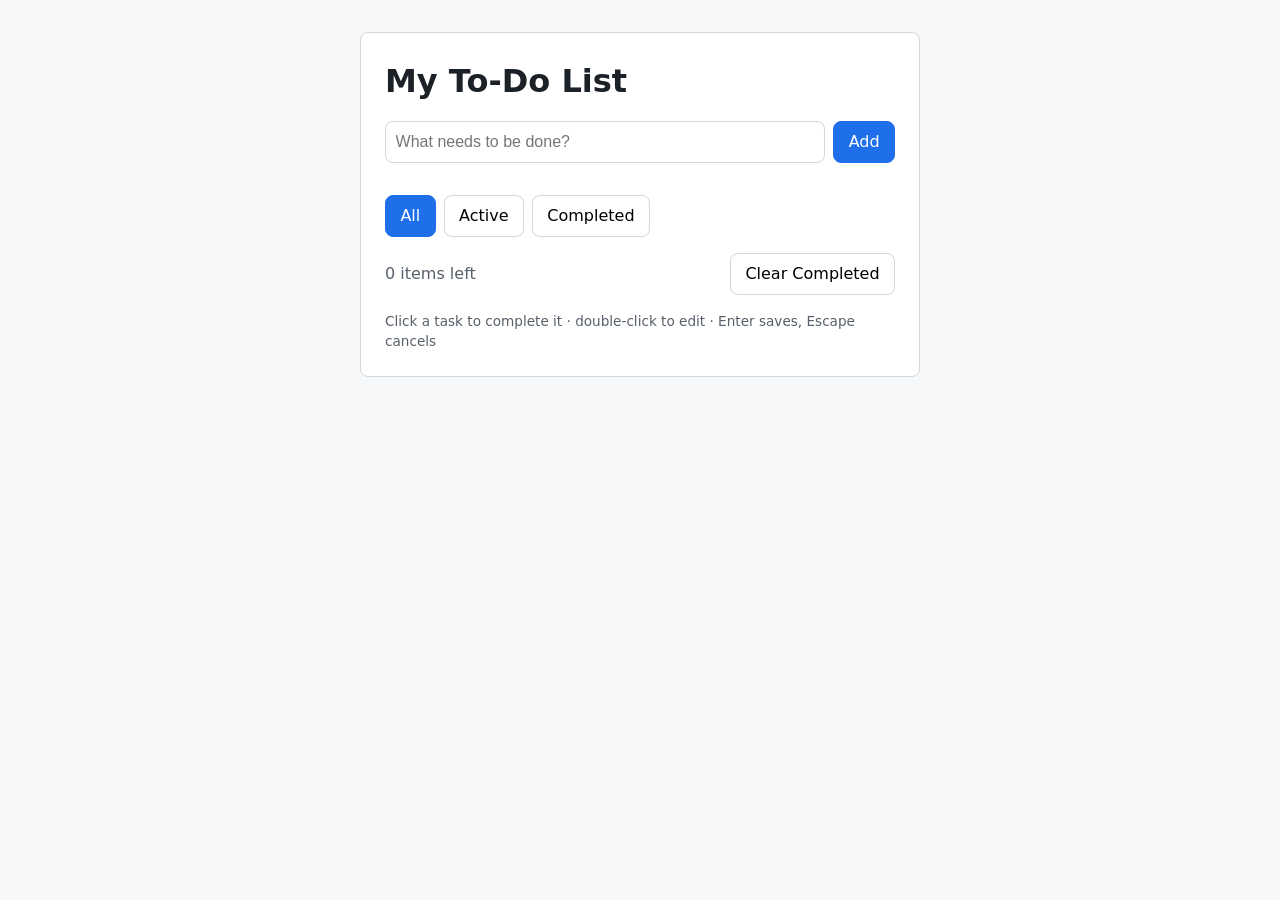
==== lesson 10/index.html @ 8aa3fe99 "Edting new changes" ====
<!DOCTYPE html>
<html lang="en">
<head>
    <meta charset="UTF-8">
    <meta name="viewport" content="width=device-width, initial-scale=1.0">
    <title>To-Do List</title>
    <link rel="stylesheet" href="styles.css">
</head>
<body>
    <main class="container">
        <h1>My To-Do List</h1>

        <form id="todo-form">
            <label for="todo-input" class="visually-hidden">New task</label>
            <input type="text" id="todo-input" placeholder="What needs to be done?" autocomplete="off">
            <button type="submit">Add</button>
        </form>
        <p id="form-error" class="form-error" role="alert"></p>

        <div class="filters" role="group" aria-label="Show">
            <button type="button" class="filter active" data-filter="all" aria-pressed="true">All</button>
            <button type="button" class="filter" data-filter="active" aria-pressed="false">Active</button>
            <button type="button" class="filter" data-filter="completed" aria-pressed="false">Completed</button>
        </div>

        <ul id="todo-list"></ul>

        <div class="stats">
            <span id="items-left">0 items left</span>
            <button type="button" id="clear-completed">Clear Completed</button>
        </div>

        <p class="hint">Click a task to complete it · double-click to edit · Enter saves, Escape cancels</p>
    </main>

    <script src="app.js"></script>
</body>
</html>
---- lesson 10/styles.css ----
:root {
    --color-primary: #1f6feb;
    --color-text: #1c2128;
    --color-muted: #57606a;
    --color-border: #d0d7de;
    --color-danger: #cf222e;
    --radius: 8px;
}

*, *::before, *::after { box-sizing: border-box; margin: 0; padding: 0; }

body {
    font-family: system-ui, sans-serif;
    line-height: 1.5;
    color: var(--color-text);
    background: #f6f8fa;
}

.container {
    max-width: 560px;
    margin: 2rem auto;
    padding: 1.5rem;
    background: #fff;
    border: 1px solid var(--color-border);
    border-radius: var(--radius);
}

h1 { margin-bottom: 1rem; }

.visually-hidden {
    position: absolute; width: 1px; height: 1px;
    overflow: hidden; clip: rect(0 0 0 0); white-space: nowrap;
}

#todo-form { display: flex; gap: 0.5rem; }
#todo-input { flex: 1; padding: 0.6rem; font-size: 1rem; border: 1px solid var(--color-border); border-radius: var(--radius); }

button {
    font: inherit;
    padding: 0.5rem 0.9rem;
    border: 1px solid var(--color-border);
    border-radius: var(--radius);
    background: #fff;
    cursor: pointer;
}
#todo-form button { background: var(--color-primary); color: #fff; border-color: var(--color-primary); }

button:focus-visible, input:focus-visible {
    outline: 3px solid var(--color-primary);
    outline-offset: 2px;
}

.form-error { min-height: 1.5rem; color: var(--color-danger); font-size: 0.9rem; }

.filters { display: flex; gap: 0.5rem; margin: 0.5rem 0 1rem; }
.filter.active { background: var(--color-primary); color: #fff; border-color: var(--color-primary); }

#todo-list { list-style: none; }

.todo-item {
    display: flex;
    align-items: center;
    gap: 0.75rem;
    padding: 0.6rem 0.25rem;
    border-bottom: 1px solid var(--color-border);
}
.todo-text { flex: 1; cursor: pointer; overflow-wrap: anywhere; }
.todo-item.completed .todo-text { text-decoration: line-through; color: var(--color-muted); }

/* delete appears on hover — and on keyboard focus, so it's reachable without a mouse */
.delete { opacity: 0; color: var(--color-danger); border-color: transparent; }
.todo-item:hover .delete,
.todo-item:focus-within .delete { opacity: 1; }

.edit { flex: 1; padding: 0.3rem; font-size: 1rem; }

.stats {
    display: flex;
    justify-content: space-between;
    align-items: center;
    margin-top: 1rem;
    color: var(--color-muted);
}

.hint { margin-top: 1rem; font-size: 0.85rem; color: var(--color-muted); }
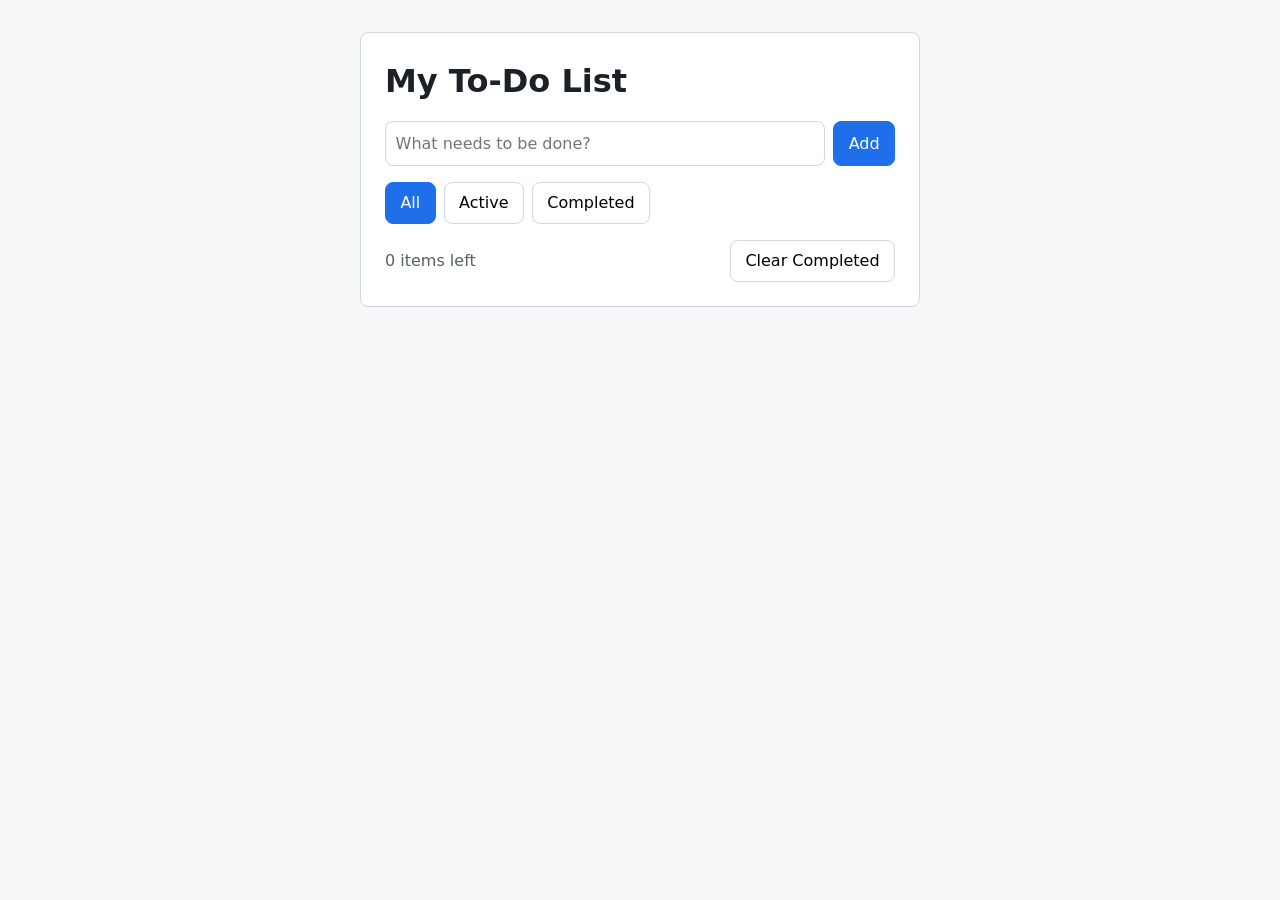
==== commit c5efc622: "Add: lesson 10 only" ====
--- a/lesson 10/index.html
+++ b/lesson 10/index.html
@@ -12,12 +12,17 @@
 
         <form id="todo-form">
             <label for="todo-input" class="visually-hidden">New task</label>
-            <input type="text" id="todo-input" placeholder="What needs to be done?" autocomplete="off">
+            <input
+                type="text"
+                id="todo-input"
+                placeholder="What needs to be done?"
+                autocomplete="off"
+                required
+            >
             <button type="submit">Add</button>
         </form>
-        <p id="form-error" class="form-error" role="alert"></p>
 
-        <div class="filters" role="group" aria-label="Show">
+        <div class="filters" role="group" aria-label="Filter tasks">
             <button type="button" class="filter active" data-filter="all" aria-pressed="true">All</button>
             <button type="button" class="filter" data-filter="active" aria-pressed="false">Active</button>
             <button type="button" class="filter" data-filter="completed" aria-pressed="false">Completed</button>
@@ -29,10 +34,8 @@
             <span id="items-left">0 items left</span>
             <button type="button" id="clear-completed">Clear Completed</button>
         </div>
-
-        <p class="hint">Click a task to complete it · double-click to edit · Enter saves, Escape cancels</p>
     </main>
 
     <script src="app.js"></script>
 </body>
-</html>
+</html>
--- a/lesson 10/styles.css
+++ b/lesson 10/styles.css
@@ -1,85 +1,125 @@
-:root {
-    --color-primary: #1f6feb;
-    --color-text: #1c2128;
-    --color-muted: #57606a;
-    --color-border: #d0d7de;
-    --color-danger: #cf222e;
-    --radius: 8px;
+* {
+    box-sizing: border-box;
 }
 
-*, *::before, *::after { box-sizing: border-box; margin: 0; padding: 0; }
-
 body {
+    margin: 0;
+    padding: 2rem 1rem;
     font-family: system-ui, sans-serif;
     line-height: 1.5;
-    color: var(--color-text);
+    color: #1c2128;
     background: #f6f8fa;
 }
 
 .container {
     max-width: 560px;
-    margin: 2rem auto;
+    margin: 0 auto;
     padding: 1.5rem;
     background: #fff;
-    border: 1px solid var(--color-border);
-    border-radius: var(--radius);
+    border: 1px solid #d0d7de;
+    border-radius: 8px;
 }
 
-h1 { margin-bottom: 1rem; }
+h1 {
+    margin: 0 0 1rem;
+}
 
 .visually-hidden {
-    position: absolute; width: 1px; height: 1px;
-    overflow: hidden; clip: rect(0 0 0 0); white-space: nowrap;
+    position: absolute;
+    width: 1px;
+    height: 1px;
+    overflow: hidden;
+    clip: rect(0, 0, 0, 0);
+    white-space: nowrap;
 }
 
-#todo-form { display: flex; gap: 0.5rem; }
-#todo-input { flex: 1; padding: 0.6rem; font-size: 1rem; border: 1px solid var(--color-border); border-radius: var(--radius); }
+#todo-form {
+    display: flex;
+    gap: 0.5rem;
+}
+
+#todo-input {
+    flex: 1;
+    min-width: 0;
+    padding: 0.6rem;
+    font: inherit;
+    border: 1px solid #d0d7de;
+    border-radius: 8px;
+}
 
 button {
+    padding: 0.5rem 0.9rem;
     font: inherit;
-    padding: 0.5rem 0.9rem;
-    border: 1px solid var(--color-border);
-    border-radius: var(--radius);
+    border: 1px solid #d0d7de;
+    border-radius: 8px;
     background: #fff;
     cursor: pointer;
 }
-#todo-form button { background: var(--color-primary); color: #fff; border-color: var(--color-primary); }
 
-button:focus-visible, input:focus-visible {
-    outline: 3px solid var(--color-primary);
+button:focus-visible,
+input:focus-visible {
+    outline: 3px solid #1f6feb;
     outline-offset: 2px;
 }
 
-.form-error { min-height: 1.5rem; color: var(--color-danger); font-size: 0.9rem; }
+#todo-form button,
+.filter.active {
+    color: #fff;
+    border-color: #1f6feb;
+    background: #1f6feb;
+}
 
-.filters { display: flex; gap: 0.5rem; margin: 0.5rem 0 1rem; }
-.filter.active { background: var(--color-primary); color: #fff; border-color: var(--color-primary); }
+.filters {
+    display: flex;
+    gap: 0.5rem;
+    margin: 1rem 0;
+}
 
-#todo-list { list-style: none; }
+#todo-list {
+    padding: 0;
+    list-style: none;
+}
 
 .todo-item {
     display: flex;
     align-items: center;
     gap: 0.75rem;
     padding: 0.6rem 0.25rem;
-    border-bottom: 1px solid var(--color-border);
+    border-bottom: 1px solid #d0d7de;
 }
-.todo-text { flex: 1; cursor: pointer; overflow-wrap: anywhere; }
-.todo-item.completed .todo-text { text-decoration: line-through; color: var(--color-muted); }
 
-/* delete appears on hover — and on keyboard focus, so it's reachable without a mouse */
-.delete { opacity: 0; color: var(--color-danger); border-color: transparent; }
+.todo-text {
+    flex: 1;
+    overflow-wrap: anywhere;
+    cursor: pointer;
+}
+
+.todo-item.completed .todo-text {
+    color: #57606a;
+    text-decoration: line-through;
+}
+
+.delete {
+    color: #cf222e;
+    opacity: 0;
+}
+
 .todo-item:hover .delete,
-.todo-item:focus-within .delete { opacity: 1; }
+.todo-item:focus-within .delete {
+    opacity: 1;
+}
 
-.edit { flex: 1; padding: 0.3rem; font-size: 1rem; }
+.edit {
+    flex: 1;
+    min-width: 0;
+    padding: 0.3rem;
+    font: inherit;
+}
 
 .stats {
     display: flex;
     justify-content: space-between;
     align-items: center;
     margin-top: 1rem;
-    color: var(--color-muted);
-}
-
-.hint { margin-top: 1rem; font-size: 0.85rem; color: var(--color-muted); }
+    color: #57606a;
+}
